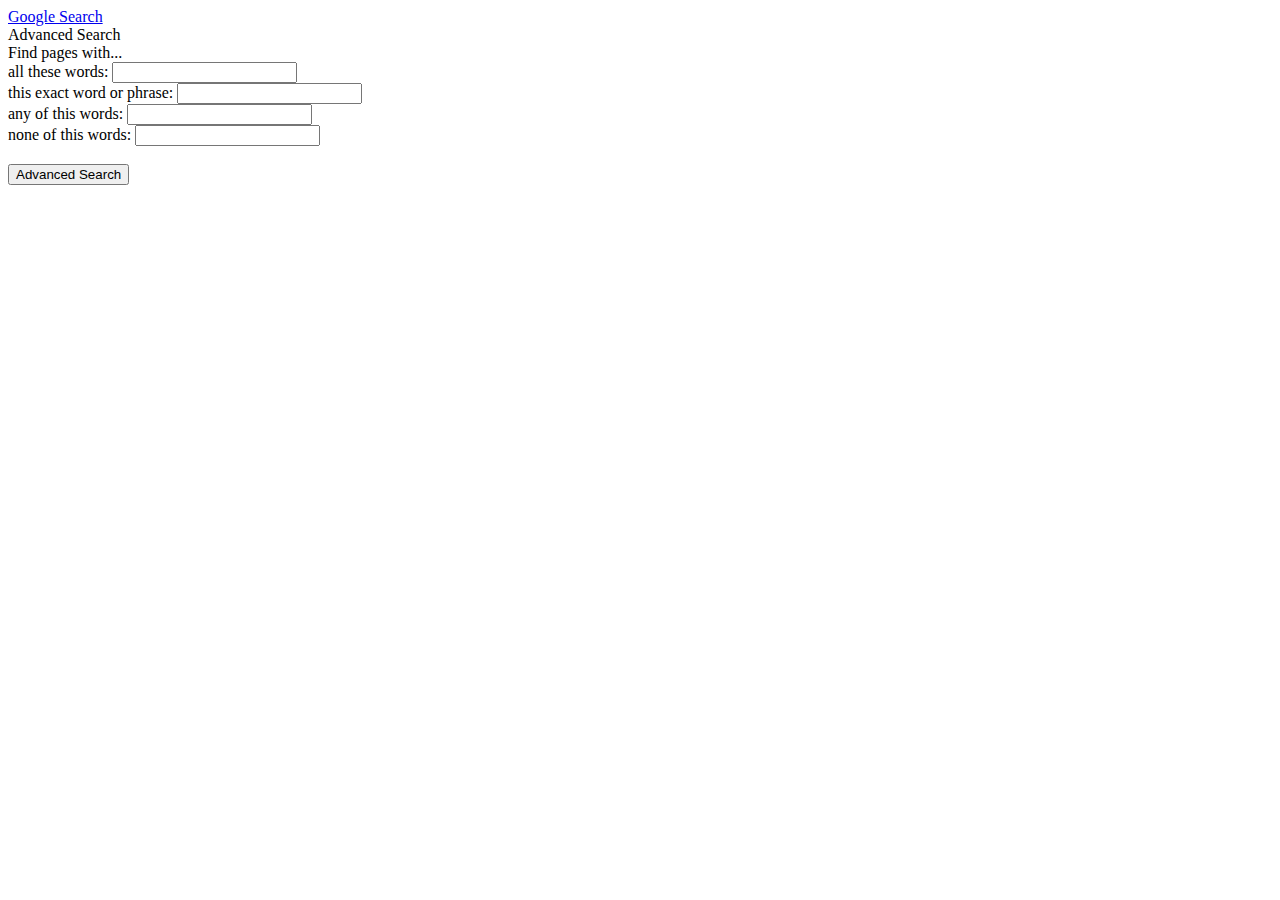
==== advanced-search.html @ 666b5135 "add advanced search.html" ====
<!DOCTYPE html>
<html lang="en">
    <head>
        <title>Advanced Search</title>        
    </head>
    <body>
        <a href="index.html">Google Search</a>
        <div>Advanced Search</div>
        <div>Find pages with...</div>
        <form action="https://google.com/search">
            <label for="as_q">all these words:</label>
            <input type="text" name="as_q"><br>
            <label for="as_epq">this exact word or phrase:</label>
            <input type="text" name="as_epq"><br>
            <label for="as_oq">any of this words:</label>
            <input type="text" name="as_oq"><br>
            <label for="as_eq">none of this words:</label>
            <input type="text" name="as_eq"><br>
            <br>
            <input type="submit" value="Advanced Search">
        </form>
    </body>
</html>
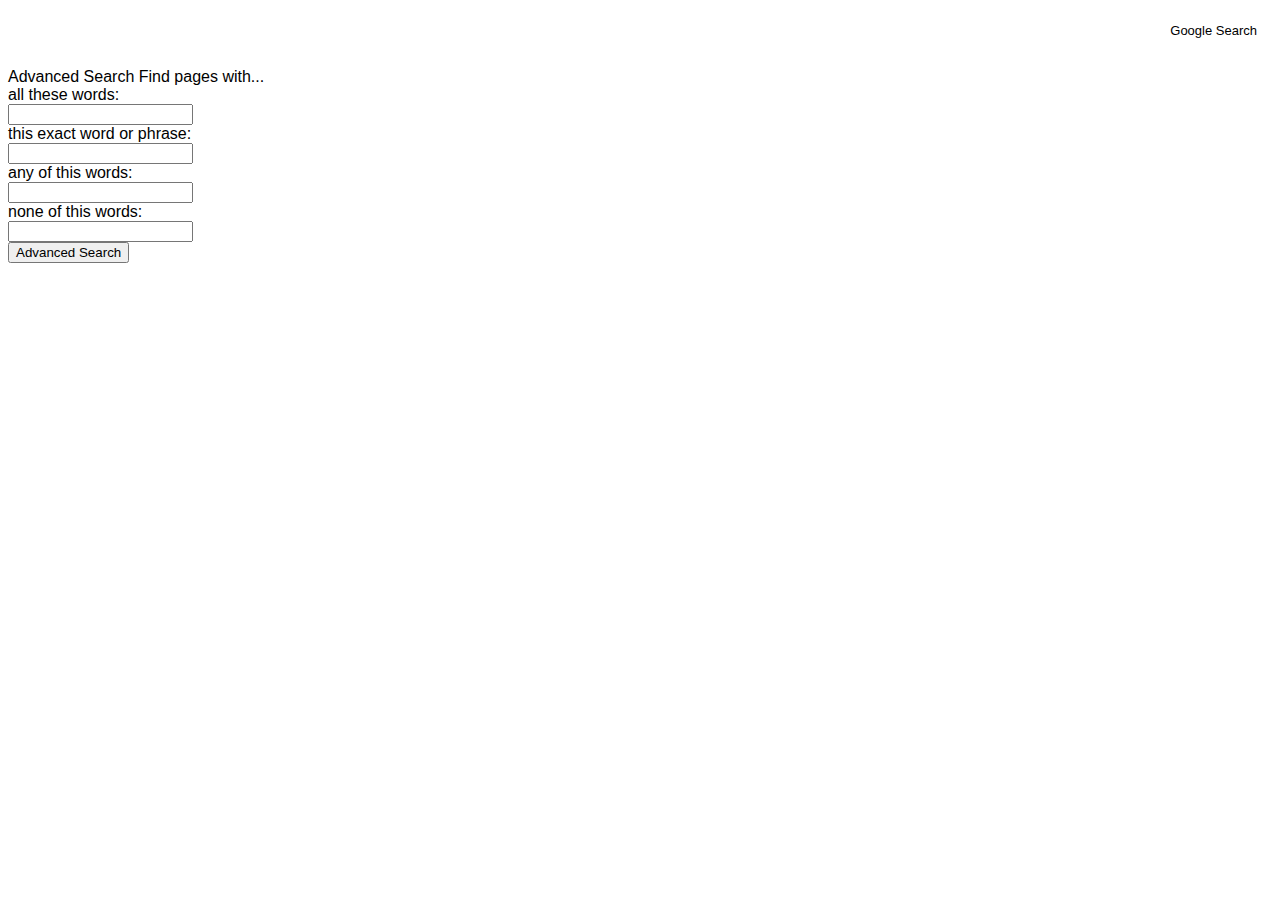
==== commit ee88fd6a: "add responsive input and media and div for adv search" ====
--- a/advanced-search.html
+++ b/advanced-search.html
@@ -2,22 +2,53 @@
 <html lang="en">
     <head>
         <title>Advanced Search</title>        
+        <meta name="viewport" content="width=device-width, initial-scale=1.0">
+        <link rel="stylesheet" href="search.css">        
     </head>
     <body>
-        <a href="index.html">Google Search</a>
-        <div>Advanced Search</div>
-        <div>Find pages with...</div>
-        <form action="https://google.com/search">
-            <label for="as_q">all these words:</label>
-            <input type="text" name="as_q"><br>
-            <label for="as_epq">this exact word or phrase:</label>
-            <input type="text" name="as_epq"><br>
-            <label for="as_oq">any of this words:</label>
-            <input type="text" name="as_oq"><br>
-            <label for="as_eq">none of this words:</label>
-            <input type="text" name="as_eq"><br>
-            <br>
-            <input type="submit" value="Advanced Search">
-        </form>
+        <div class="nbar">
+            <a href="index.html">Google Search</a>
+        </div>
+        <label id="tas">Advanced Search</label>        
+        <span id="fpw">Find pages with...</span>
+        <div class="for">
+            <form action="https://google.com/search">
+                <div class="row">
+                    <div class="col-1">
+                        <label for="as_q">all these words:</label>
+                    </div>
+                    <div class="col-2">
+                        <input type="text" name="as_q">
+                    </div>
+                </div>
+                <div class="row">
+                    <div class="col-1">
+                        <label for="as_epq">this exact word or phrase:</label>
+                    </div>
+                    <div class="col-2">
+                        <input type="text" name="as_epq">
+                    </div>
+                </div>
+                <div class="row">
+                    <div class="col-1">
+                        <label for="as_oq">any of this words:</label>
+                    </div>
+                    <div class="col-2">
+                        <input type="text" name="as_oq"><br>
+                    </div>
+                </div>
+                <div class="row">
+                    <div class="col-1">
+                        <label for="as_eq">none of this words:</label>
+                    </div>
+                    <div class="col-2">
+                        <input type="text" name="as_eq"> 
+                    </div>
+                </div>
+                <div class="row">
+                    <input id="sas" type="submit" value="Advanced Search">
+                </div>
+            </form>
+        </div>
     </body>
 </html>--- a/search.css
+++ b/search.css
@@ -0,0 +1,94 @@
+
+/* universal selector - font style */
+* {                
+    box-sizing: border-box; 
+    font-family: Arial, sans-serif;            
+}
+
+/* navigation bar style */
+.nbar {    
+    height: 60px;  
+    padding: 5px;                
+    text-align: right;   
+}  
+
+.nbar > a {
+    display: inline-block; 
+    padding: 5px;
+    margin: 5px;
+    font-size: 13px;
+}
+
+.nbar > a:link, a:visited {  
+    color: black;
+    text-decoration: none;   /* remove the underline of default link */          
+}
+
+/* add the underline when hover the link */
+.nbar > a:hover {
+    text-decoration: underline;                
+}
+
+/* form style */
+.cfrm {
+    height: 300px;
+    margin: auto;
+    margin-top: 110px;
+    padding: 5px;
+    text-align: center;
+}    
+
+.cfrm input[type=text] { 
+    display: block;                           
+    width: 580px;             
+    margin: auto;          
+    background-image: url('search_icon.jpeg');
+    background-repeat: no-repeat;
+    background-position: 10px 6px;
+    padding: 15px 30px 15px 40px;      
+    border: 1px solid lightgray;
+    border-radius: 35px; 
+    font-size: 16px;      
+}
+
+.cfrm input[type=text]:hover {
+    box-shadow: 2px 1px 5px 1px lightgrey;
+}
+
+.cfrm input[type=text]:focus {
+    outline: none; /*to delete border default when focus */
+}
+
+.cfrm input[type=submit] {
+    display: inline-block;                
+    margin: 25px 10px;
+    padding:8px 12px;
+    font-size: 14px;
+    color: rgb(23, 14, 14);
+    background-color: white;
+    border: 0px;
+    cursor: pointer; 
+}
+
+.cfrm input[type=submit]:hover {
+    border: 1px solid lightgray;
+    border-radius: 4px;
+}
+
+.cfrm input[type=submit]:focus {
+    border: 1px solid rgb(0, 140, 255);
+    border-radius: 4px;
+}
+
+/* responsive style of input width */
+@media (min-width: 640px) {                
+    .cfrm input[type=text] { 
+        width: 580px;
+    }
+} 
+@media (max-width: 639px) {
+    .cfrm input[type=text] { 
+        width: 95%;
+    }                
+}
+
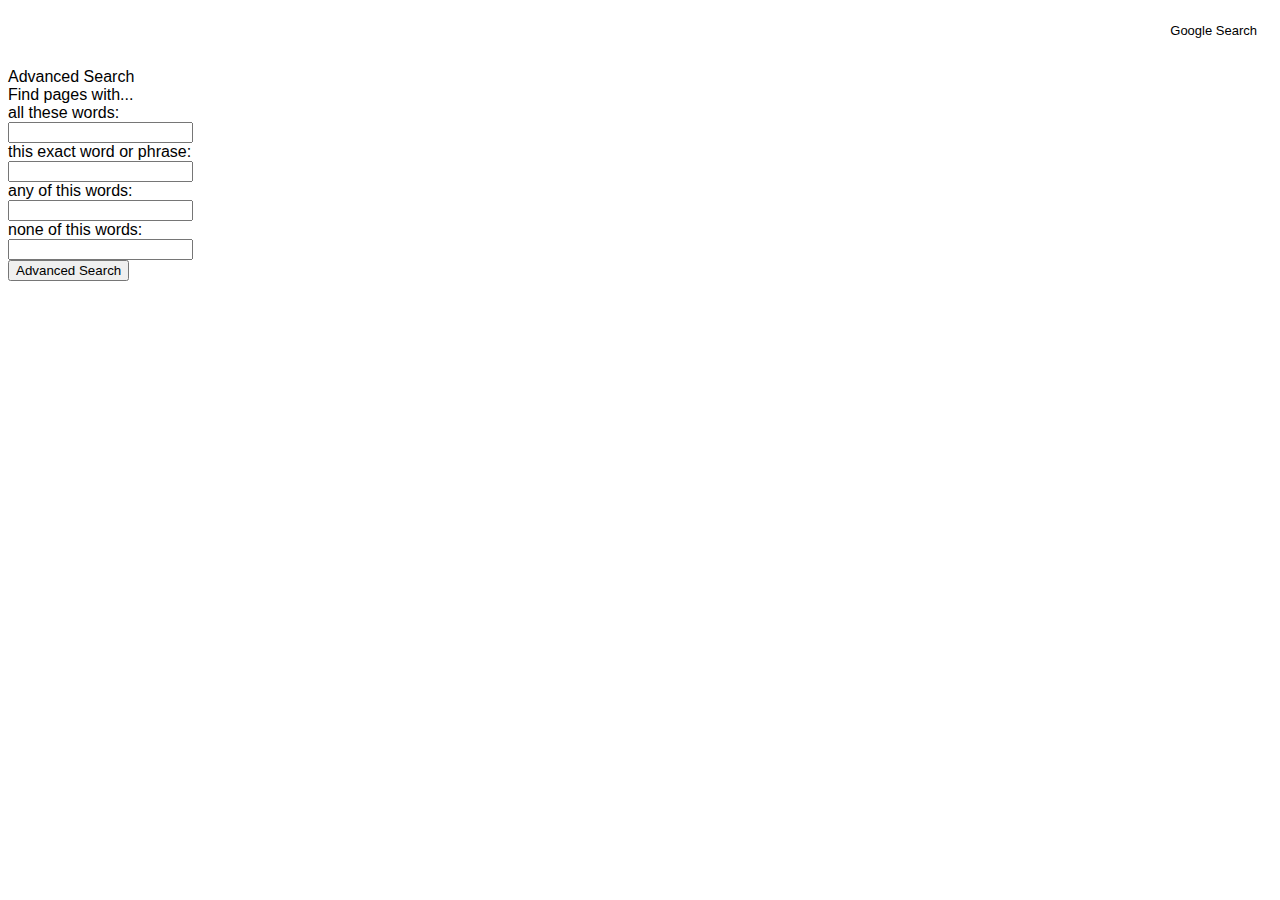
==== commit 44a03b56: "add div element" ====
--- a/advanced-search.html
+++ b/advanced-search.html
@@ -9,44 +9,54 @@
         <div class="nbar">
             <a href="index.html">Google Search</a>
         </div>
-        <label id="tas">Advanced Search</label>        
-        <span id="fpw">Find pages with...</span>
-        <div class="for">
+        <div id="das">
+            <label id="tas">Advanced Search</label>        
+        </div>
+        <div id="frm">
             <form action="https://google.com/search">
-                <div class="row">
-                    <div class="col-1">
-                        <label for="as_q">all these words:</label>
+                <div id="container">
+                    <div class="row">
+                        <div class="cfpw">
+                            <span id="fpw">Find pages with...</span>
+                        </div>
                     </div>
-                    <div class="col-2">
-                        <input type="text" name="as_q">
+                    <div class="row">
+                        <div class="col-1">
+                            <label for="as_q">all these words:</label>
+                        </div>
+                        <div class="col-2">
+                            <input type="text" name="as_q">
+                        </div>
                     </div>
-                </div>
-                <div class="row">
-                    <div class="col-1">
-                        <label for="as_epq">this exact word or phrase:</label>
+                    <div class="row">
+                        <div class="col-1">
+                            <label for="as_epq">this exact word or phrase:</label>
+                        </div>
+                        <div class="col-2">
+                            <input type="text" name="as_epq">
+                        </div>
                     </div>
-                    <div class="col-2">
-                        <input type="text" name="as_epq">
+                    <div class="row">
+                        <div class="col-1">
+                            <label for="as_oq">any of this words:</label>
+                        </div>
+                        <div class="col-2">
+                            <input type="text" name="as_oq"><br>
+                        </div>
                     </div>
-                </div>
-                <div class="row">
-                    <div class="col-1">
-                        <label for="as_oq">any of this words:</label>
+                    <div class="row">
+                        <div class="col-1">
+                            <label for="as_eq">none of this words:</label>
+                        </div>
+                        <div class="col-2">
+                            <input type="text" name="as_eq"> 
+                        </div>
                     </div>
-                    <div class="col-2">
-                        <input type="text" name="as_oq"><br>
+                    <div class="row">
+                        <div class="col-2">
+                            <input id="sas" type="submit" value="Advanced Search">
+                        </div>
                     </div>
-                </div>
-                <div class="row">
-                    <div class="col-1">
-                        <label for="as_eq">none of this words:</label>
-                    </div>
-                    <div class="col-2">
-                        <input type="text" name="as_eq"> 
-                    </div>
-                </div>
-                <div class="row">
-                    <input id="sas" type="submit" value="Advanced Search">
                 </div>
             </form>
         </div>
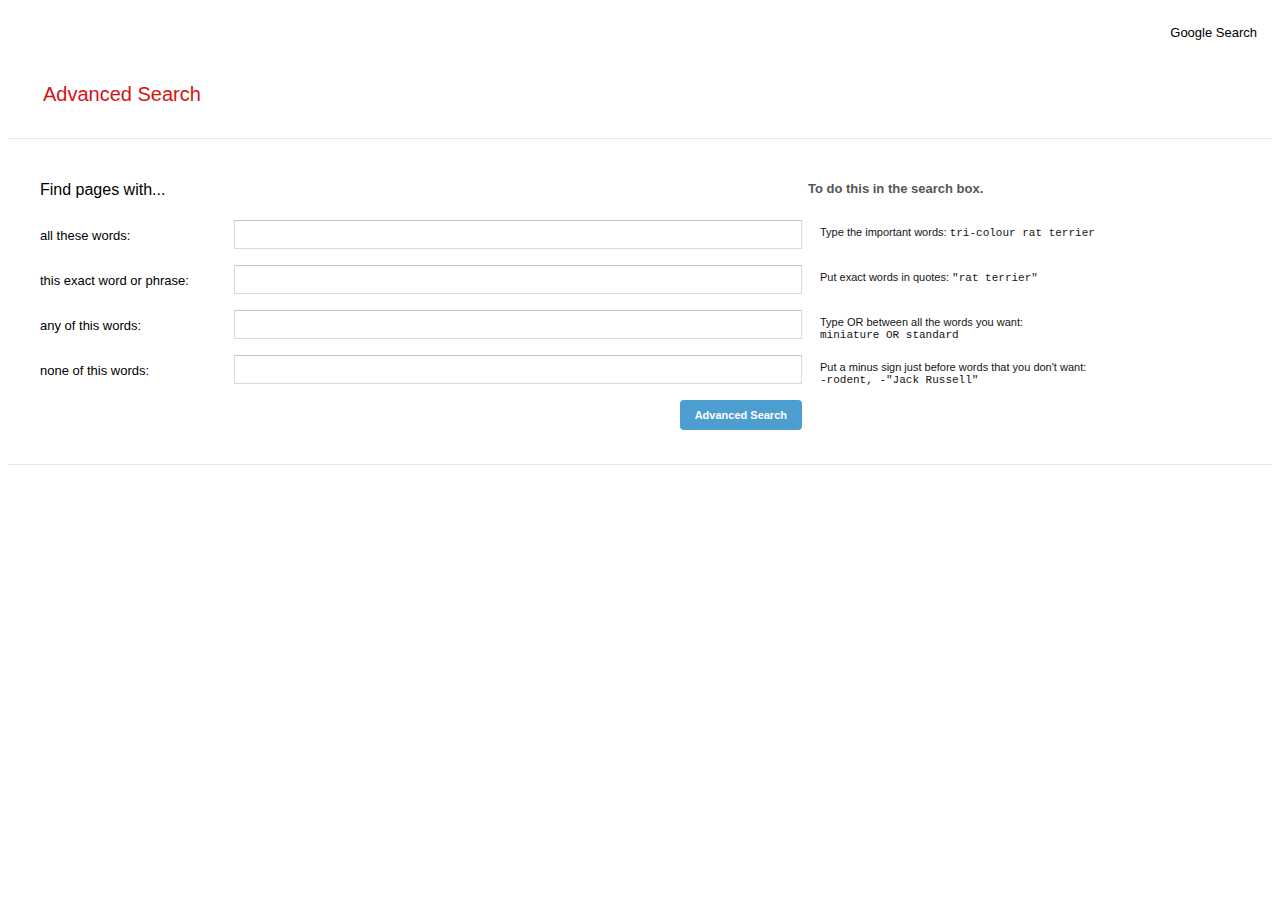
==== commit 0ebec18e: "add styling for adv search" ====
--- a/advanced-search.html
+++ b/advanced-search.html
@@ -6,57 +6,101 @@
         <link rel="stylesheet" href="search.css">        
     </head>
     <body>
-        <div class="nbar">
-            <a href="index.html">Google Search</a>
+        <div id="flx-container">
+            <div class="nbar">
+                <a href="index.html">Google Search</a>
+            </div>
         </div>
+
         <div id="das">
-            <label id="tas">Advanced Search</label>        
+            <div>
+                <label id="tas">Advanced Search</label>      
+            </div> 
         </div>
+
         <div id="frm">
             <form action="https://google.com/search">
                 <div id="container">
                     <div class="row">
-                        <div class="cfpw">
-                            <span id="fpw">Find pages with...</span>
+                        <div class="col-1"> 
+                            <span>Find pages with...</span>
                         </div>
+                        <div class="col-2">
+                            <div class="col-2a"></div>
+                            <div class="col-2b">
+                                <div class="note" id="tnote">To do this in the search box.</div>
+                            </div>
+                        </div>                        
                     </div>
                     <div class="row">
                         <div class="col-1">
                             <label for="as_q">all these words:</label>
                         </div>
                         <div class="col-2">
-                            <input type="text" name="as_q">
+                            <div class="col-2a">
+                                <input type="text" name="as_q">
+                            </div>
+
+                            <div class="col-2b">
+                                <div class="note">Type the important words: <span>tri-colour rat terrier</span></div>
+                            </div>
                         </div>
                     </div>
+
                     <div class="row">
                         <div class="col-1">
                             <label for="as_epq">this exact word or phrase:</label>
                         </div>
                         <div class="col-2">
-                            <input type="text" name="as_epq">
+                            <div class="col-2a">
+                                <input type="text" name="as_epq">
+                            </div>
+
+                            <div class="col-2b">
+                                <div class="note">Put exact words in quotes: <span>"rat terrier"</span></div>
+                            </div>
                         </div>
                     </div>
+
                     <div class="row">
                         <div class="col-1">
                             <label for="as_oq">any of this words:</label>
                         </div>
                         <div class="col-2">
-                            <input type="text" name="as_oq"><br>
+                            <div class="col-2a">
+                                <input type="text" name="as_oq">
+                            </div>
+
+                            <div class="col-2b">
+                                <div class="note">Type OR between all the words you want: <span>miniature OR standard</span></div>
+                            </div>
                         </div>
                     </div>
+
                     <div class="row">
                         <div class="col-1">
                             <label for="as_eq">none of this words:</label>
                         </div>
                         <div class="col-2">
-                            <input type="text" name="as_eq"> 
+                            <div class="col-2a">
+                                <input type="text" name="as_eq"> 
+                            </div>
+
+                            <div class="col-2b">
+                                <div class="note">Put a minus sign just before words that you don't want: <span>-rodent, -"Jack Russell"</span></div>
+                            </div>
                         </div>
                     </div>
+
                     <div class="row">
-                        <div class="col-2">
-                            <input id="sas" type="submit" value="Advanced Search">
-                        </div>
+                        <div class="col-1"></div>  
+                        <div class="col-2">     
+                            <div class="col-2a">
+                                <input id="sas" type="submit" value="Advanced Search">
+                            </div>
+                        </div> 
                     </div>
+                    
                 </div>
             </form>
         </div>
--- a/search.css
+++ b/search.css
@@ -1,4 +1,3 @@
-
 /* universal selector - font style */
 * {                
     box-sizing: border-box; 
@@ -6,16 +5,19 @@
 }
 
 /* navigation bar style */
-.nbar {    
+#flx-container { 
+    display: flex;
+    flex-wrap: nowrap;
+    justify-content: flex-end;
     height: 60px;  
-    padding: 5px;                
-    text-align: right;   
+}
+
+.nbar {   
+    margin: 5px;
+    padding: 10px;
 }  
 
 .nbar > a {
-    display: inline-block; 
-    padding: 5px;
-    margin: 5px;
     font-size: 13px;
 }
 
@@ -29,7 +31,7 @@
     text-decoration: underline;                
 }
 
-/* form style */
+/* form style for google search and image search */
 .cfrm {
     height: 300px;
     margin: auto;
@@ -92,3 +94,130 @@
     }                
 }
 
+/* Advanced search style css */
+#das {
+    height: 55px;
+}
+
+#das > div {
+    margin: 5px;
+    padding: 10px;
+}
+
+/* style for label "Advanced Search" */
+#tas {
+    font-size: 20px;    
+    color: rgb(213, 20, 20);
+    margin: 5px;
+    padding: 15px;
+}
+
+/* style for border line of the form */
+#frm {
+    margin: 10px 0px;
+    border-top: 1px solid rgba(237, 230, 230);
+    border-bottom: 1px solid rgba(237, 230, 230);
+}
+
+#container {
+    margin: 30px 0px;
+}
+
+.row {
+    margin: 5px 0px;
+}
+
+/* styling for column-1 */
+.col-1 {
+    height: 40px;
+    width: 200px;
+    margin-left: 20px;
+    padding: 12px;
+    float: left; /* to make column1 and column2 display in one row */
+}
+
+.col-1 > span {
+    font-size: 16px;
+}
+
+.col-1 > label {
+    font-size: 13px;
+    
+}
+
+/* style for column-2 */
+.col-2 {
+    display: flex;
+    flex-wrap: wrap;
+}
+
+.col-2a {
+    padding: 6px;
+    height: 40px;
+    width: 61%;
+    min-width: 240px;
+    max-width: 580px;
+}
+
+.col-2b {
+    width: 332px;
+}
+
+/* style for input text */
+.col-2a input[type=text] {
+    width: 100%;
+    border: 1px solid rgba(212, 208, 208, 0.828);
+    border-top: 1px solid rgb(200, 194, 194);   
+    padding: 6px;
+}
+
+.col-2a input[type=text]:focus {
+    outline: none;
+    border: 1px solid rgb(55, 176, 216);  
+}
+
+/* style for submit button */
+#sas {
+    background-color: rgb(76, 157, 208);
+    color: white;
+    font-size: 11px;
+    font-weight: bold;
+    padding: 9px 15px;
+    border-radius: 4px;
+    border: none;   
+    float: right;
+}
+
+#sas:hover {
+    background-color: rgb(38, 138, 200);
+}
+
+#sas:focus {
+    border: 3px double white;  
+}
+
+/* style for note */
+.note {
+    font-size: 11px;    
+    padding: 12px 0px 0px 12px;        
+    color: rgb(21, 20, 20);
+}
+
+.note span {
+    font-family: 'Courier New', Courier, monospace;
+    display: inline-block;
+}
+
+#tnote {
+    font-size: 13px;
+    font-weight: bolder;
+    color: rgb(87, 85, 85);
+    padding-left: 0px;
+}
+
+/* responsive style to delete the display of note */
+@media (max-width: 1056px) {
+    .note {
+        display: none; 
+    }
+}       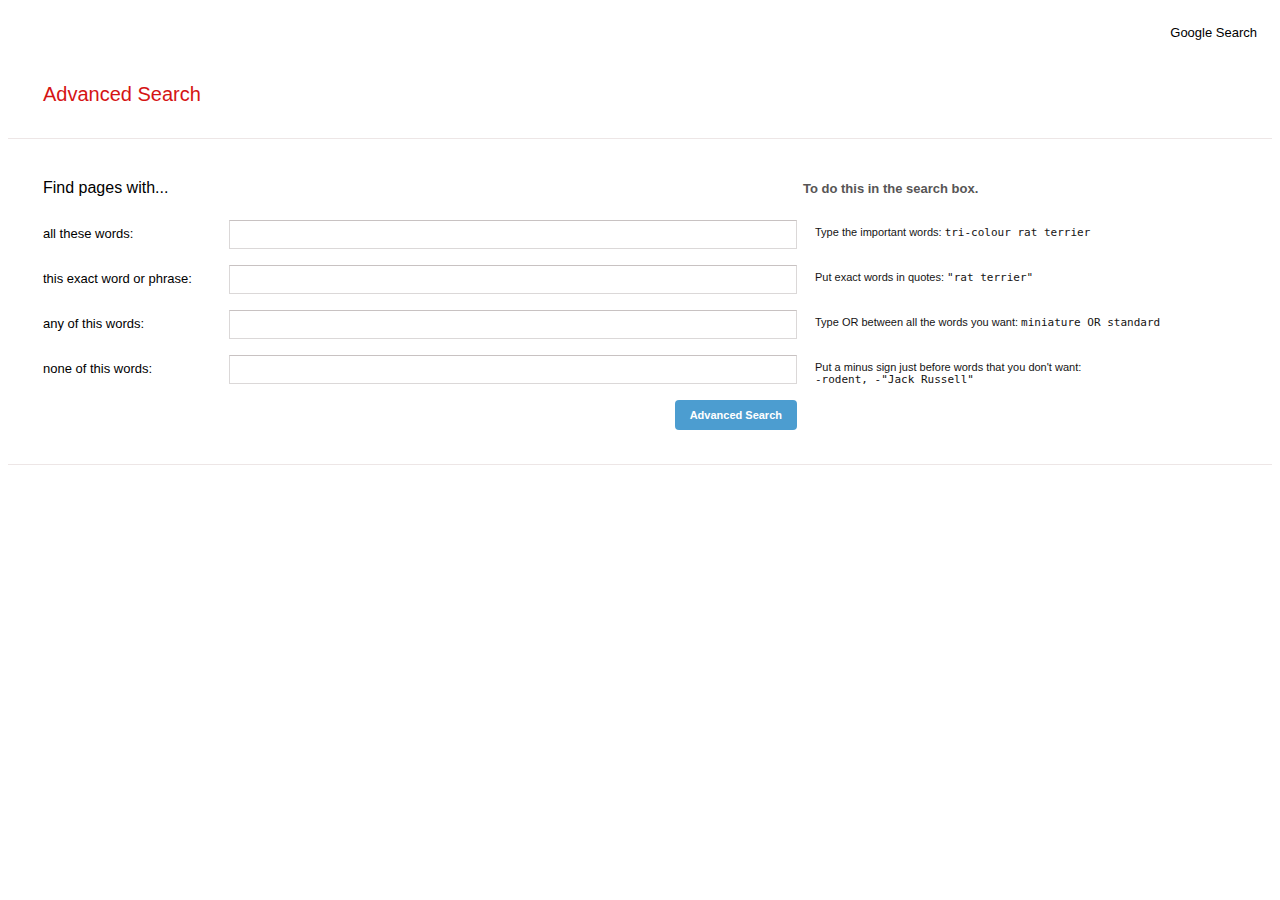
==== commit 091d0726: "change width and font of notes" ====
--- a/advanced-search.html
+++ b/advanced-search.html
@@ -26,7 +26,7 @@
                             <span>Find pages with...</span>
                         </div>
                         <div class="col-2">
-                            <div class="col-2a"></div>
+                            <div class="col-2a">&nbsp;</div>
                             <div class="col-2b">
                                 <div class="note" id="tnote">To do this in the search box.</div>
                             </div>
@@ -93,7 +93,7 @@
                     </div>
 
                     <div class="row">
-                        <div class="col-1"></div>  
+                        <div class="col-1">&nbsp;</div>  
                         <div class="col-2">     
                             <div class="col-2a">
                                 <input id="sas" type="submit" value="Advanced Search">
--- a/search.css
+++ b/search.css
@@ -127,13 +127,13 @@
     margin: 5px 0px;
 }
 
-/* styling for column-1 */
+/* style for column-1 */
 .col-1 {
     height: 40px;
-    width: 200px;
+    width: 195px;
     margin-left: 20px;
-    padding: 12px;
-    float: left; /* to make column1 and column2 display in one row */
+    padding: 10px 15px;
+    float: left; 
 }
 
 .col-1 > span {
@@ -154,13 +154,14 @@
 .col-2a {
     padding: 6px;
     height: 40px;
-    width: 61%;
+    width: 60%;
     min-width: 240px;
     max-width: 580px;
 }
 
 .col-2b {
-    width: 332px;
+    width: 37%;
+    min-width: 331px;
 }
 
 /* style for input text */
@@ -204,7 +205,7 @@
 }
 
 .note span {
-    font-family: 'Courier New', Courier, monospace;
+    font-family: monospace;
     display: inline-block;
 }
 
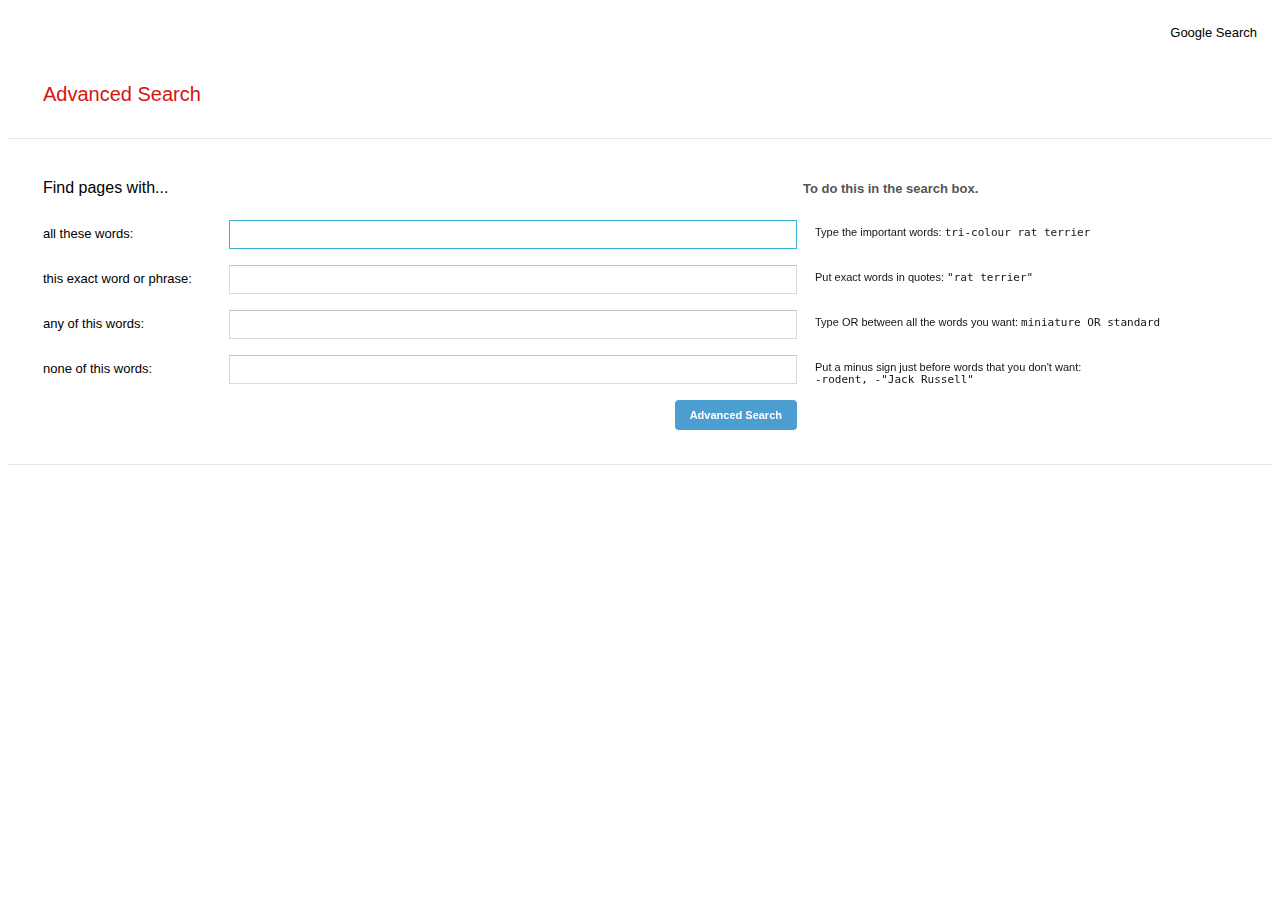
==== commit 0b2f03a4: "add autofocus attribute in input text" ====
--- a/advanced-search.html
+++ b/advanced-search.html
@@ -38,7 +38,7 @@
                         </div>
                         <div class="col-2">
                             <div class="col-2a">
-                                <input type="text" name="as_q">
+                                <input type="text" name="as_q" autofocus>
                             </div>
 
                             <div class="col-2b">
